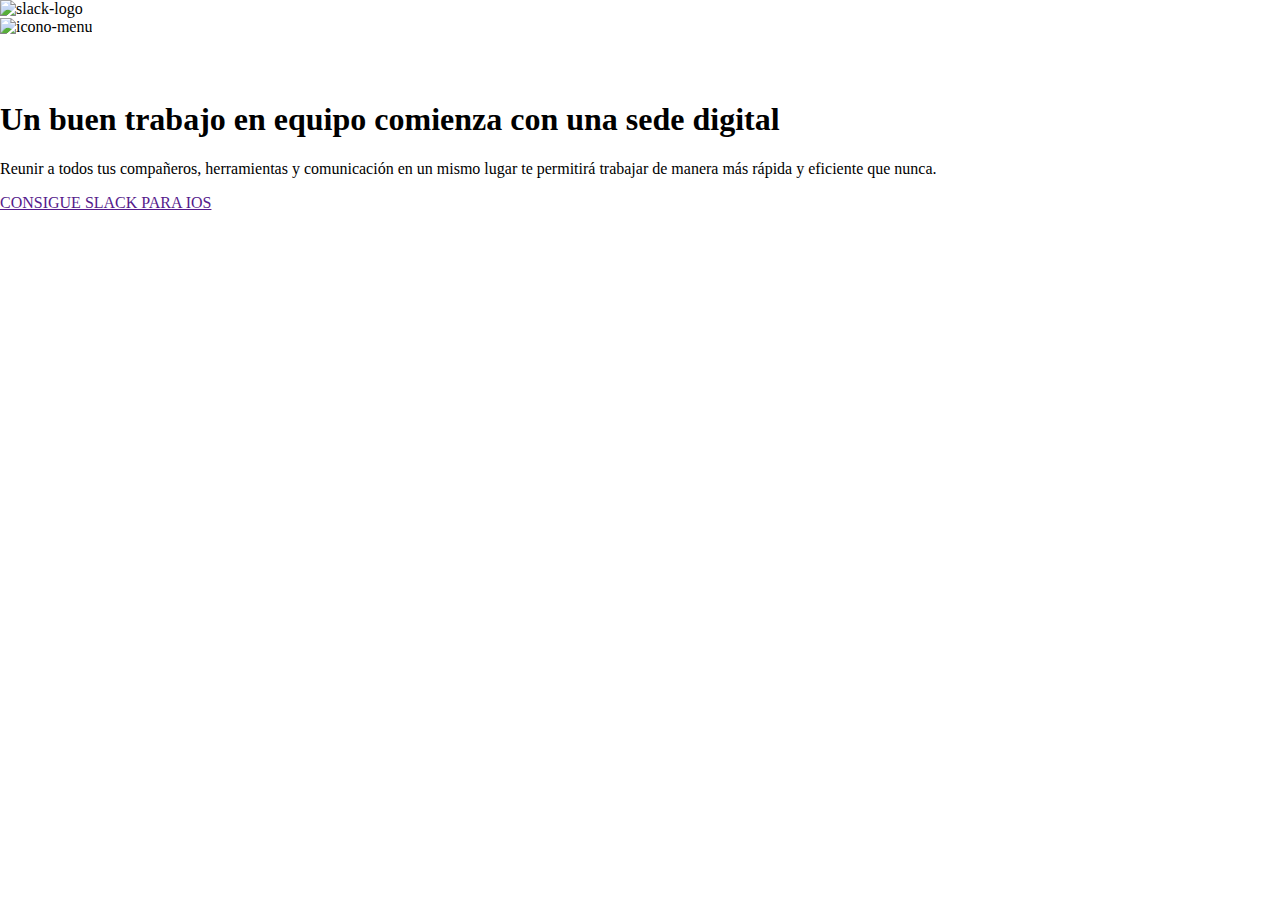
==== 07_slackpp-challenge/index.html @ 455988f1 "first commit" ====
<!DOCTYPE html>
<html lang="en">
<head>
  <meta charset="UTF-8">
  <meta http-equiv="X-UA-Compatible" content="IE=edge">
  <meta name="viewport" content="width=device-width, initial-scale=1.0">
  <title>Slack web</title>
  <link rel="stylesheet" href="normalize.css">
  <link rel="stylesheet" href="styles.css">
</head>
<body>
  <header class="header">
    <nav class="header__nav">
      <div class="nav__logo">
        <img src="#" alt="slack-logo" class="logo__svg">
      </div>
      <div class="nav__buttom">
        <img src="#" alt="icono-menu" class="buttom__svg">
      </div>
    </nav>
  </header>
  <main class="main">
  <div class="main__intro">
    <h1 class="intro__title">Un buen trabajo en equipo comienza con una sede digital</h1>
    <p class="intro__text">Reunir a todos tus compañeros, 
      herramientas y comunicación en un mismo lugar te permitirá 
      trabajar de manera más rápida y eficiente que nunca.</p>
    <a href="" class="intro__link">CONSIGUE SLACK PARA IOS</a>
  </div>
  </main>
</body>
</html>
---- 07_slackpp-challenge/styles.css ----
.header {
  width: 100%;
  height: 80px;
}/*# sourceMappingURL=styles.css.map */
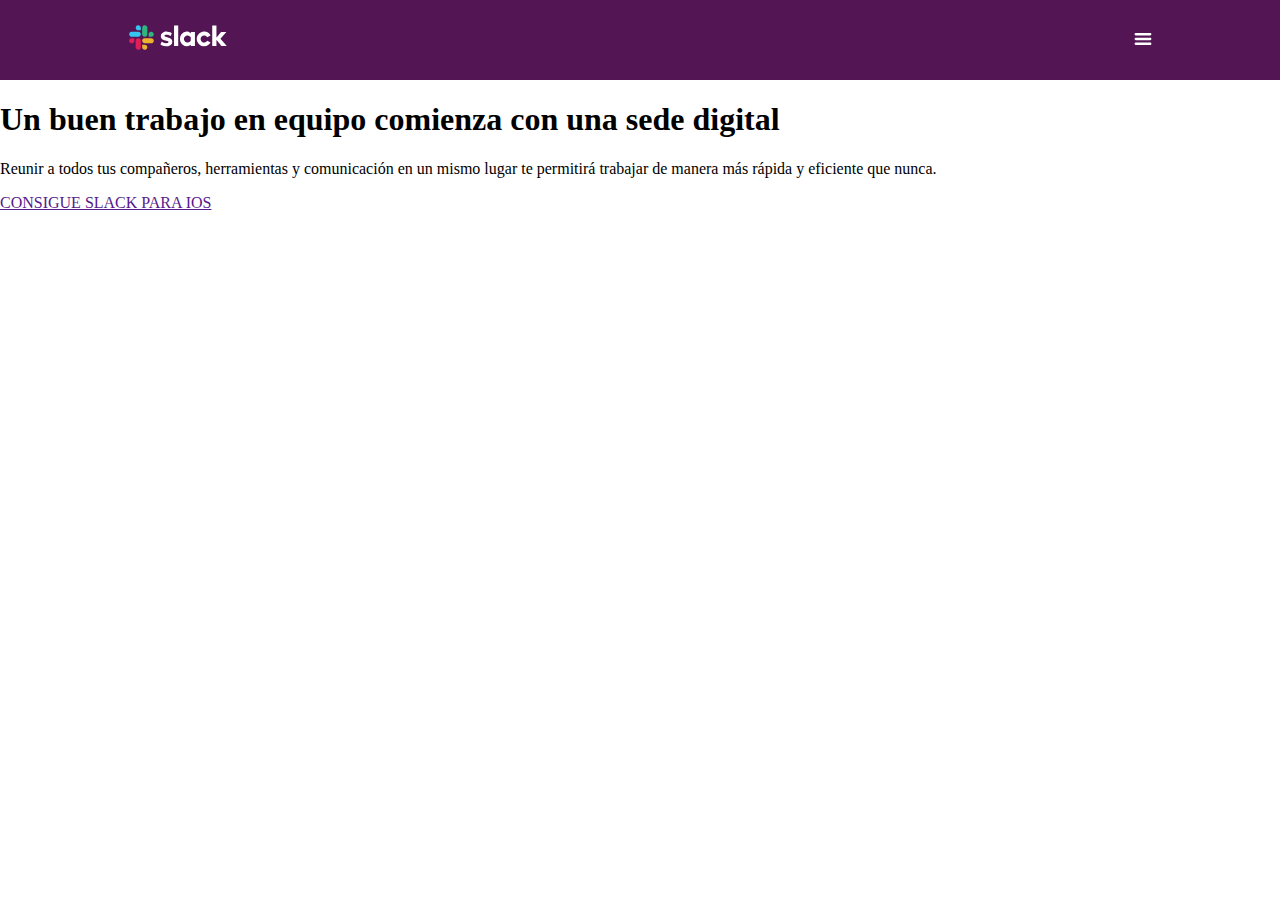
==== commit c725ed08: "feat: header nav bar is added" ====
--- a/07_slackpp-challenge/index.html
+++ b/07_slackpp-challenge/index.html
@@ -12,10 +12,10 @@
   <header class="header">
     <nav class="header__nav">
       <div class="nav__logo">
-        <img src="#" alt="slack-logo" class="logo__svg">
+        <img src="resources/slack-logo-01.svg" alt="slack-logo" class="logo__svg">
       </div>
       <div class="nav__buttom">
-        <img src="#" alt="icono-menu" class="buttom__svg">
+        <img src="resources/menu-icono-01.svg" alt="icono-menu" class="buttom__svg">
       </div>
     </nav>
   </header>
@@ -29,4 +29,5 @@
   </div>
   </main>
 </body>
-</html>+</html>
+
--- a/07_slackpp-challenge/styles.css
+++ b/07_slackpp-challenge/styles.css
@@ -1,4 +1,22 @@
 .header {
   width: 100%;
   height: 80px;
+  background-color: #541554;
+  display: flex;
+  justify-content: center;
+}
+.header .header__nav {
+  height: 100%;
+  width: 80%;
+  display: flex;
+  justify-content: space-between;
+  align-items: center;
+}
+.header .logo__svg {
+  width: 100px;
+  height: 25px;
+}
+.header .buttom__svg {
+  width: 18px;
+  height: 12px;
 }/*# sourceMappingURL=styles.css.map */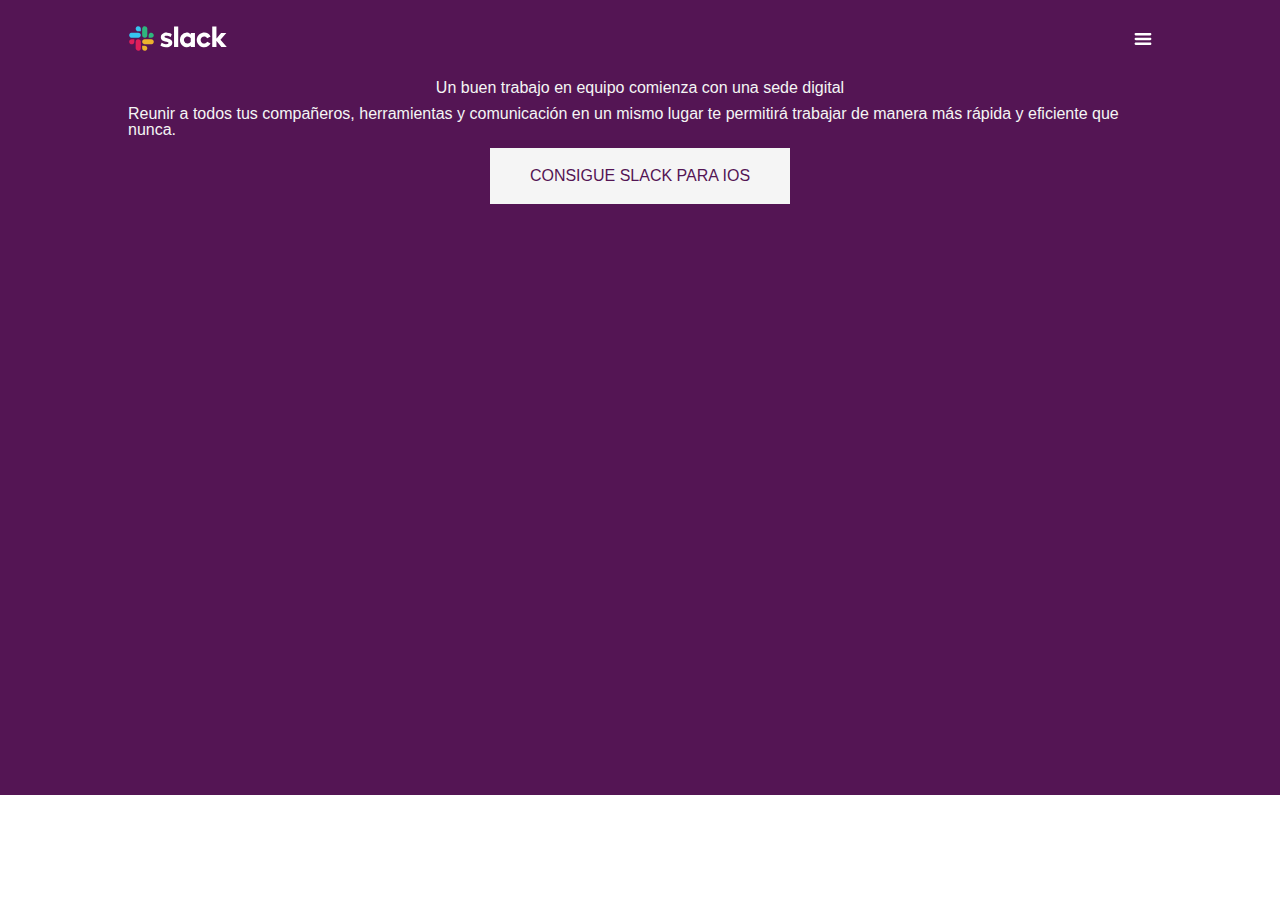
==== commit b2b9196b: "Feat: intro is added" ====
--- a/07_slackpp-challenge/index.html
+++ b/07_slackpp-challenge/index.html
@@ -20,13 +20,15 @@
     </nav>
   </header>
   <main class="main">
-  <div class="main__intro">
-    <h1 class="intro__title">Un buen trabajo en equipo comienza con una sede digital</h1>
-    <p class="intro__text">Reunir a todos tus compañeros, 
-      herramientas y comunicación en un mismo lugar te permitirá 
-      trabajar de manera más rápida y eficiente que nunca.</p>
-    <a href="" class="intro__link">CONSIGUE SLACK PARA IOS</a>
-  </div>
+  <article class="main__intro">
+    <div class="intro__container">
+      <h1 class="container__title">Un buen trabajo en equipo comienza con una sede digital</h1>
+      <p class="container__text">Reunir a todos tus compañeros, 
+        herramientas y comunicación en un mismo lugar te permitirá 
+        trabajar de manera más rápida y eficiente que nunca.</p>
+      <a href="" class="container__link">CONSIGUE SLACK PARA IOS</a>
+    </div>
+  </article>
   </main>
 </body>
 </html>
--- a/07_slackpp-challenge/styles.css
+++ b/07_slackpp-challenge/styles.css
@@ -19,4 +19,34 @@
 .header .buttom__svg {
   width: 18px;
   height: 12px;
+}
+
+.main {
+  width: 100%;
+  display: flex;
+  justify-content: center;
+  align-items: center;
+  font-family: Arial, Helvetica, sans-serif;
+}
+.main .main__intro {
+  width: 100%;
+  height: 715px;
+  background-color: #541554;
+  color: whitesmoke;
+  display: flex;
+  flex-direction: column;
+  align-items: center;
+}
+.main .main__intro .intro__container {
+  width: 80%;
+  display: flex;
+  flex-direction: column;
+  align-items: center;
+  gap: 10px;
+}
+.main .main__intro .intro__container .container__link {
+  text-decoration: none;
+  color: #541554;
+  background-color: whitesmoke;
+  padding: 20px 40px;
 }/*# sourceMappingURL=styles.css.map */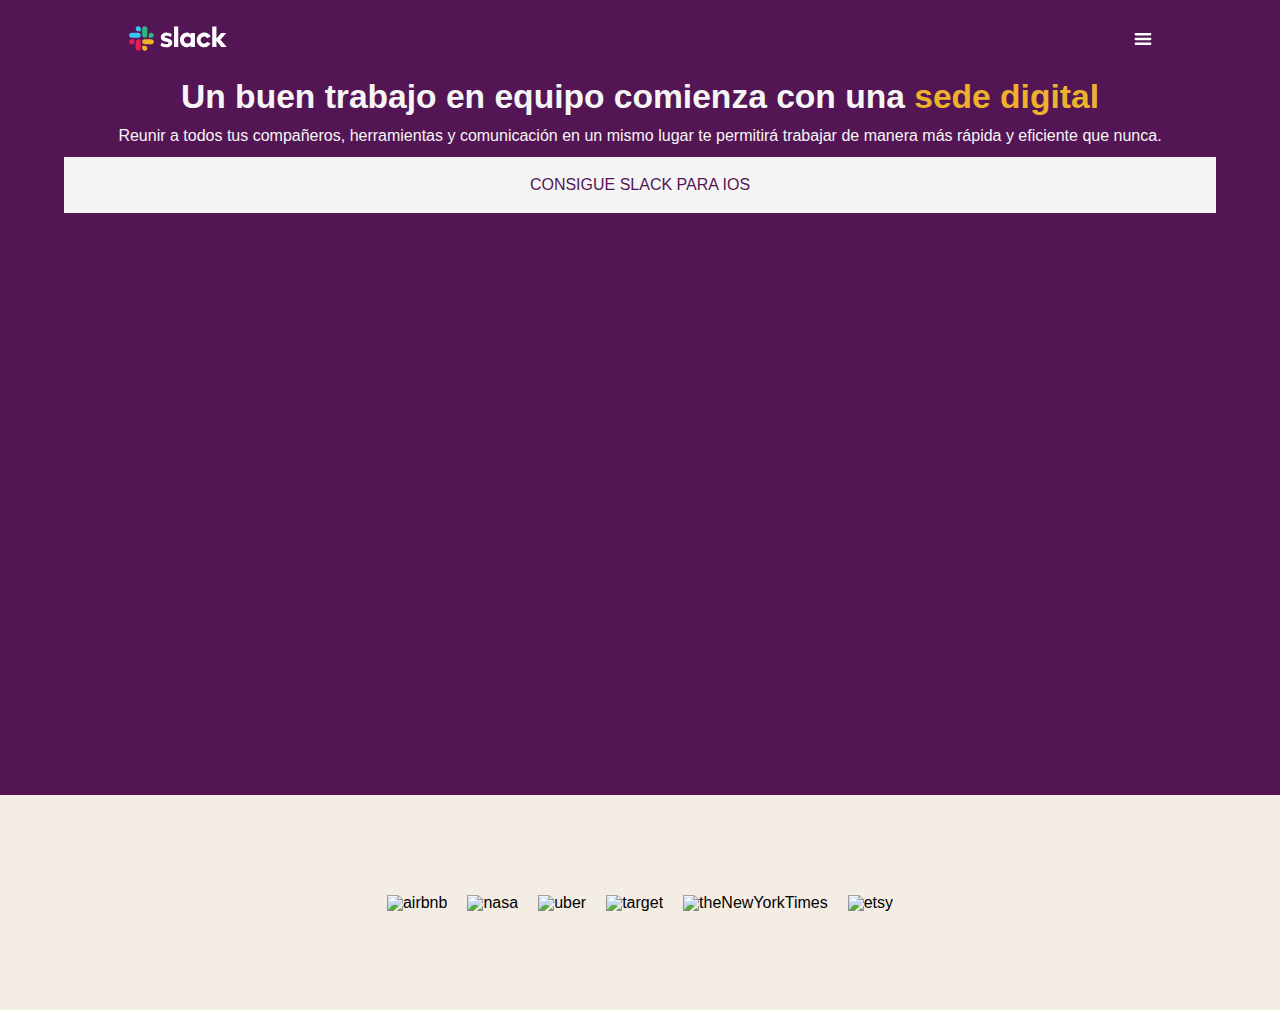
==== commit afd3c60b: "Feat: slack clients logos section is added" ====
--- a/07_slackpp-challenge/index.html
+++ b/07_slackpp-challenge/index.html
@@ -22,13 +22,35 @@
   <main class="main">
   <article class="main__intro">
     <div class="intro__container">
-      <h1 class="container__title">Un buen trabajo en equipo comienza con una sede digital</h1>
+      <h1 class="container__title">Un buen trabajo en equipo comienza con una <span>sede digital</span></h1>
       <p class="container__text">Reunir a todos tus compañeros, 
         herramientas y comunicación en un mismo lugar te permitirá 
         trabajar de manera más rápida y eficiente que nunca.</p>
-      <a href="" class="container__link">CONSIGUE SLACK PARA IOS</a>
+        <div class="container__link">
+          <a href="#"">CONSIGUE SLACK PARA IOS</a>
+        </div>
     </div>
   </article>
+  <section class="main__brands">
+    <div class="brands__logo">
+      <img src="https://a.slack-edge.com/e2fa17/marketing/img/logos/company/_color/airbnb-logo.png" alt="airbnb">
+    </div>
+    <div class="brands__logo">
+      <img src="https://a.slack-edge.com/5ae14bf/marketing/img/logos/company/_color/logo-nasa.png" alt="nasa">
+    </div>
+    <div class="brands__logo">
+      <img src="https://a.slack-edge.com/ce67d/marketing/img/logos/company/_color/uber.png" alt="uber">
+    </div>
+    <div class="brands__logo">
+      <img src="https://a.slack-edge.com/80588/marketing/img/logos/company/_color/target-logo.png" alt="target">
+    </div>
+    <div class="brands__logo">
+      <img src="https://a.slack-edge.com/044f5db/marketing/img/logos/company/_color/nyt.png" alt="theNewYorkTimes">
+    </div>
+    <div class="brands__logo">
+      <img src="https://a.slack-edge.com/1e38e34/marketing/img/logos/company/logo-etsy.png" alt="etsy">
+    </div>
+  </section>
   </main>
 </body>
 </html>
--- a/07_slackpp-challenge/styles.css
+++ b/07_slackpp-challenge/styles.css
@@ -24,9 +24,11 @@
 .main {
   width: 100%;
   display: flex;
+  flex-direction: column;
   justify-content: center;
   align-items: center;
   font-family: Arial, Helvetica, sans-serif;
+  background-color: #f4ede4;
 }
 .main .main__intro {
   width: 100%;
@@ -38,15 +40,43 @@
   align-items: center;
 }
 .main .main__intro .intro__container {
-  width: 80%;
+  width: 90%;
   display: flex;
   flex-direction: column;
   align-items: center;
   gap: 10px;
 }
+.main .main__intro .intro__container .container__title {
+  font-weight: bolder;
+  font-size: 2.1rem;
+  text-align: center;
+}
+.main .main__intro .intro__container .container__title span {
+  color: #ecb22e;
+}
+.main .main__intro .intro__container .container__text {
+  line-height: 1.444;
+}
 .main .main__intro .intro__container .container__link {
+  background-color: whitesmoke;
+  width: 100%;
+  padding: 20px 0px;
+  display: flex;
+  justify-content: center;
+  align-items: center;
+}
+.main .main__intro .intro__container .container__link a {
   text-decoration: none;
   color: #541554;
-  background-color: whitesmoke;
-  padding: 20px 40px;
+}
+.main .main__brands {
+  width: 90%;
+  height: 215px;
+  display: flex;
+  align-items: center;
+  justify-content: center;
+  flex-wrap: wrap;
+}
+.main .main__brands .brands__logo {
+  margin: 10px;
 }/*# sourceMappingURL=styles.css.map */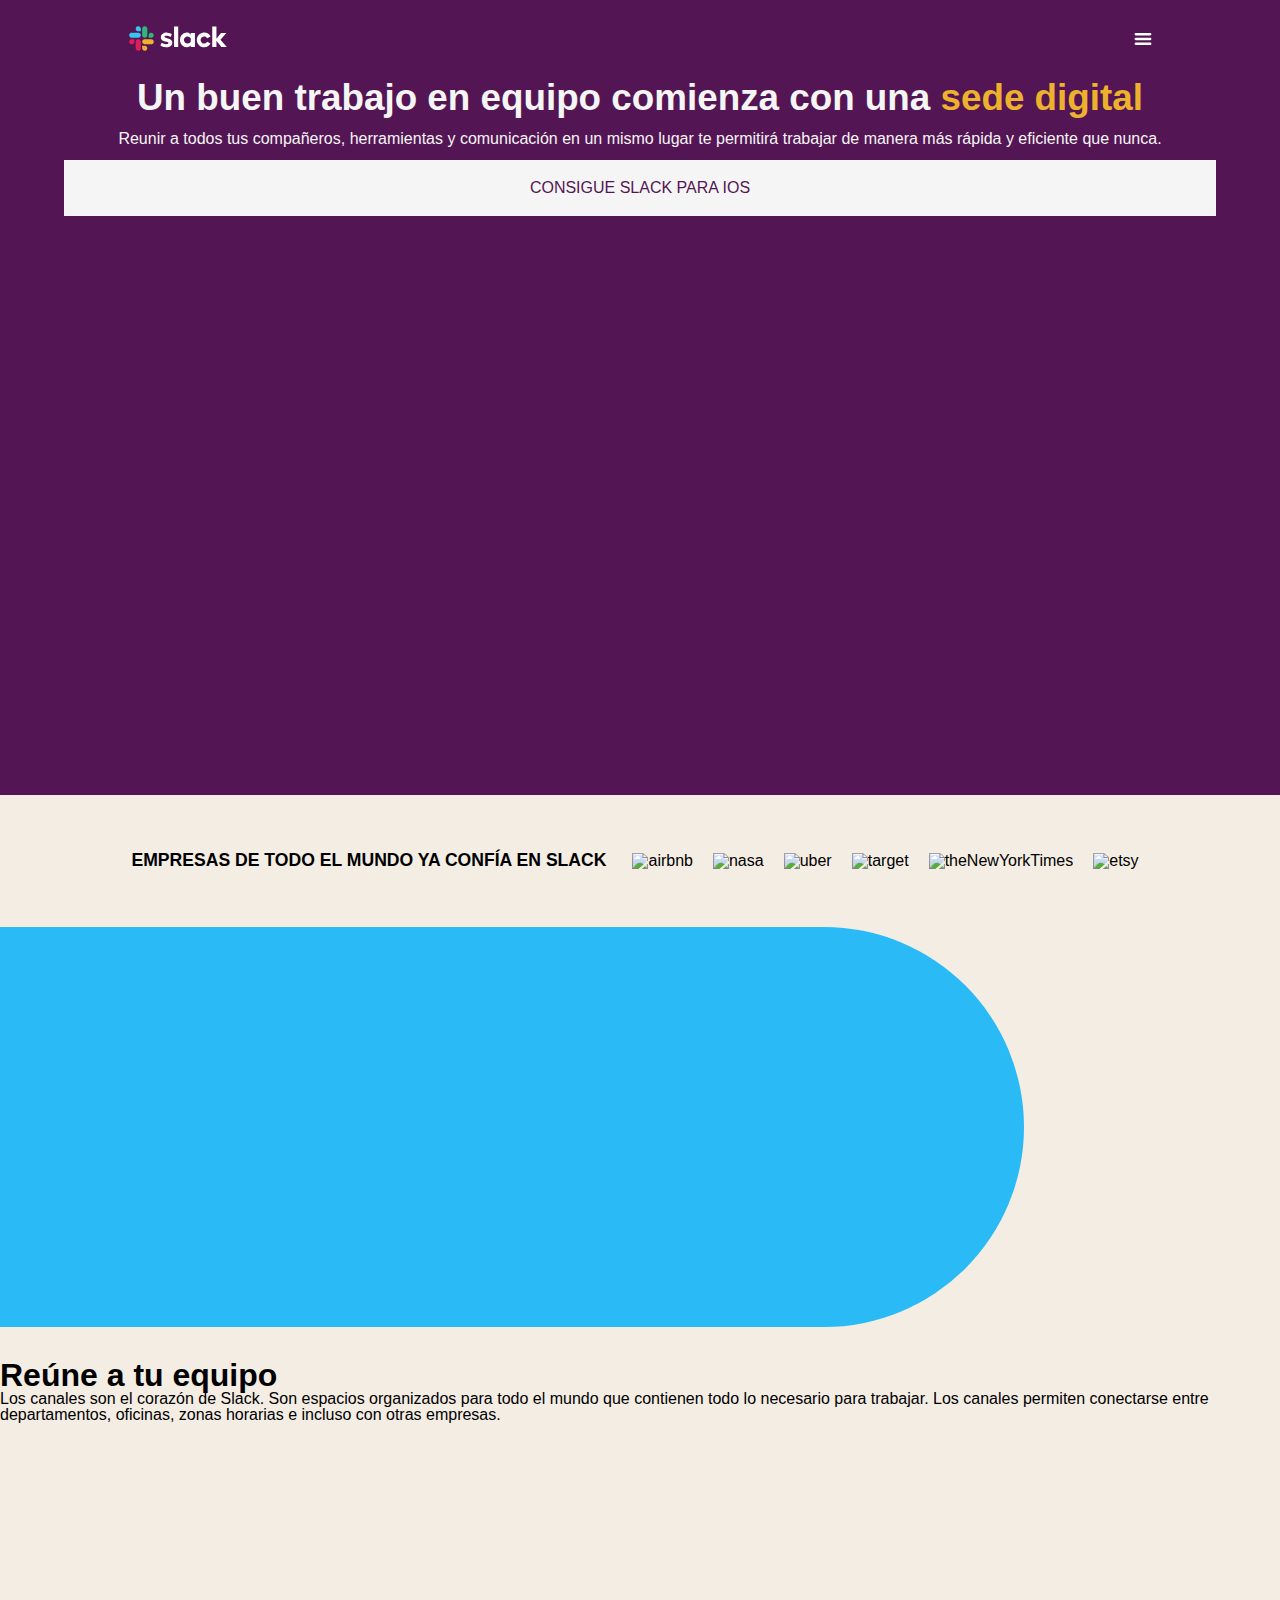
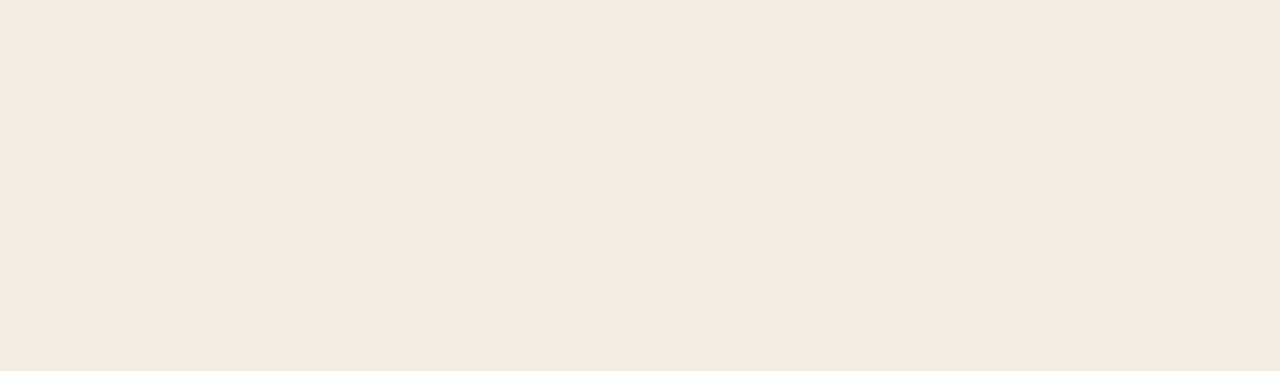
==== commit c5262021: "Feat: slack utilities section is added" ====
--- a/07_slackpp-challenge/index.html
+++ b/07_slackpp-challenge/index.html
@@ -32,25 +32,38 @@
     </div>
   </article>
   <section class="main__brands">
-    <div class="brands__logo">
-      <img src="https://a.slack-edge.com/e2fa17/marketing/img/logos/company/_color/airbnb-logo.png" alt="airbnb">
-    </div>
-    <div class="brands__logo">
-      <img src="https://a.slack-edge.com/5ae14bf/marketing/img/logos/company/_color/logo-nasa.png" alt="nasa">
-    </div>
-    <div class="brands__logo">
-      <img src="https://a.slack-edge.com/ce67d/marketing/img/logos/company/_color/uber.png" alt="uber">
-    </div>
-    <div class="brands__logo">
-      <img src="https://a.slack-edge.com/80588/marketing/img/logos/company/_color/target-logo.png" alt="target">
-    </div>
-    <div class="brands__logo">
-      <img src="https://a.slack-edge.com/044f5db/marketing/img/logos/company/_color/nyt.png" alt="theNewYorkTimes">
-    </div>
-    <div class="brands__logo">
-      <img src="https://a.slack-edge.com/1e38e34/marketing/img/logos/company/logo-etsy.png" alt="etsy">
+    <p class="brands__title">EMPRESAS DE TODO EL MUNDO YA CONFÍA EN SLACK</p>
+    <div class="brands__grid">
+      <div class="grid__logo">
+        <img src="https://a.slack-edge.com/e2fa17/marketing/img/logos/company/_color/airbnb-logo.png" alt="airbnb">
+      </div>
+      <div class="grid__logo">
+        <img src="https://a.slack-edge.com/5ae14bf/marketing/img/logos/company/_color/logo-nasa.png" alt="nasa">
+      </div>
+      <div class="grid__logo">
+        <img src="https://a.slack-edge.com/ce67d/marketing/img/logos/company/_color/uber.png" alt="uber">
+      </div>
+      <div class="grid__logo">
+        <img src="https://a.slack-edge.com/80588/marketing/img/logos/company/_color/target-logo.png" alt="target">
+      </div>
+      <div class="grid__logo">
+        <img src="https://a.slack-edge.com/044f5db/marketing/img/logos/company/_color/nyt.png" alt="theNewYorkTimes">
+      </div>
+      <div class="grid__logo">
+        <img src="https://a.slack-edge.com/1e38e34/marketing/img/logos/company/logo-etsy.png" alt="etsy">
+      </div>
     </div>
   </section>
+  <section class="main__your-team">
+    <div class="your-team__graphic"></div>
+    <div class="your-team__text">
+      <h2>Reúne a tu equipo</h2>
+      <p>Los canales son el corazón de Slack.
+         Son espacios organizados para todo el mundo que contienen todo lo necesario para trabajar. 
+         Los canales permiten conectarse entre departamentos, oficinas, zonas horarias e incluso con otras empresas.</p>
+    </div>
+  </section>
+  <section class="main__prueba"></section>
   </main>
 </body>
 </html>
--- a/07_slackpp-challenge/styles.css
+++ b/07_slackpp-challenge/styles.css
@@ -1,3 +1,8 @@
+h2 {
+  font-size: 2rem;
+  font-weight: bold;
+}
+
 .header {
   width: 100%;
   height: 80px;
@@ -29,6 +34,7 @@
   align-items: center;
   font-family: Arial, Helvetica, sans-serif;
   background-color: #f4ede4;
+  gap: 48px;
 }
 .main .main__intro {
   width: 100%;
@@ -48,7 +54,7 @@
 }
 .main .main__intro .intro__container .container__title {
   font-weight: bolder;
-  font-size: 2.1rem;
+  font-size: 2.3rem;
   text-align: center;
 }
 .main .main__intro .intro__container .container__title span {
@@ -71,12 +77,42 @@
 }
 .main .main__brands {
   width: 90%;
-  height: 215px;
   display: flex;
   align-items: center;
   justify-content: center;
   flex-wrap: wrap;
+  gap: 16px;
 }
-.main .main__brands .brands__logo {
+.main .main__brands .brands__grid {
+  display: flex;
+  flex-wrap: wrap;
+  justify-content: center;
+}
+.main .main__brands .brands__title {
+  text-align: center;
+  font-weight: bold;
+  font-size: 1.1em;
+}
+.main .main__brands .grid__logo {
   margin: 10px;
+}
+.main .main__your-team {
+  width: 100%;
+  display: flex;
+  flex-direction: column;
+  /* align-items: flex-start; */
+  gap: 32px;
+}
+.main .main__your-team .your-team__graphic {
+  width: 80%;
+  height: 400px;
+  background-color: #2abaf5;
+  border-radius: 0px 200px 200px 0px;
+}
+.main .main__your-team .your-team__text {
+  display: flex;
+  flex-direction: column;
+}
+.main .main__prueba {
+  height: 500px;
 }/*# sourceMappingURL=styles.css.map */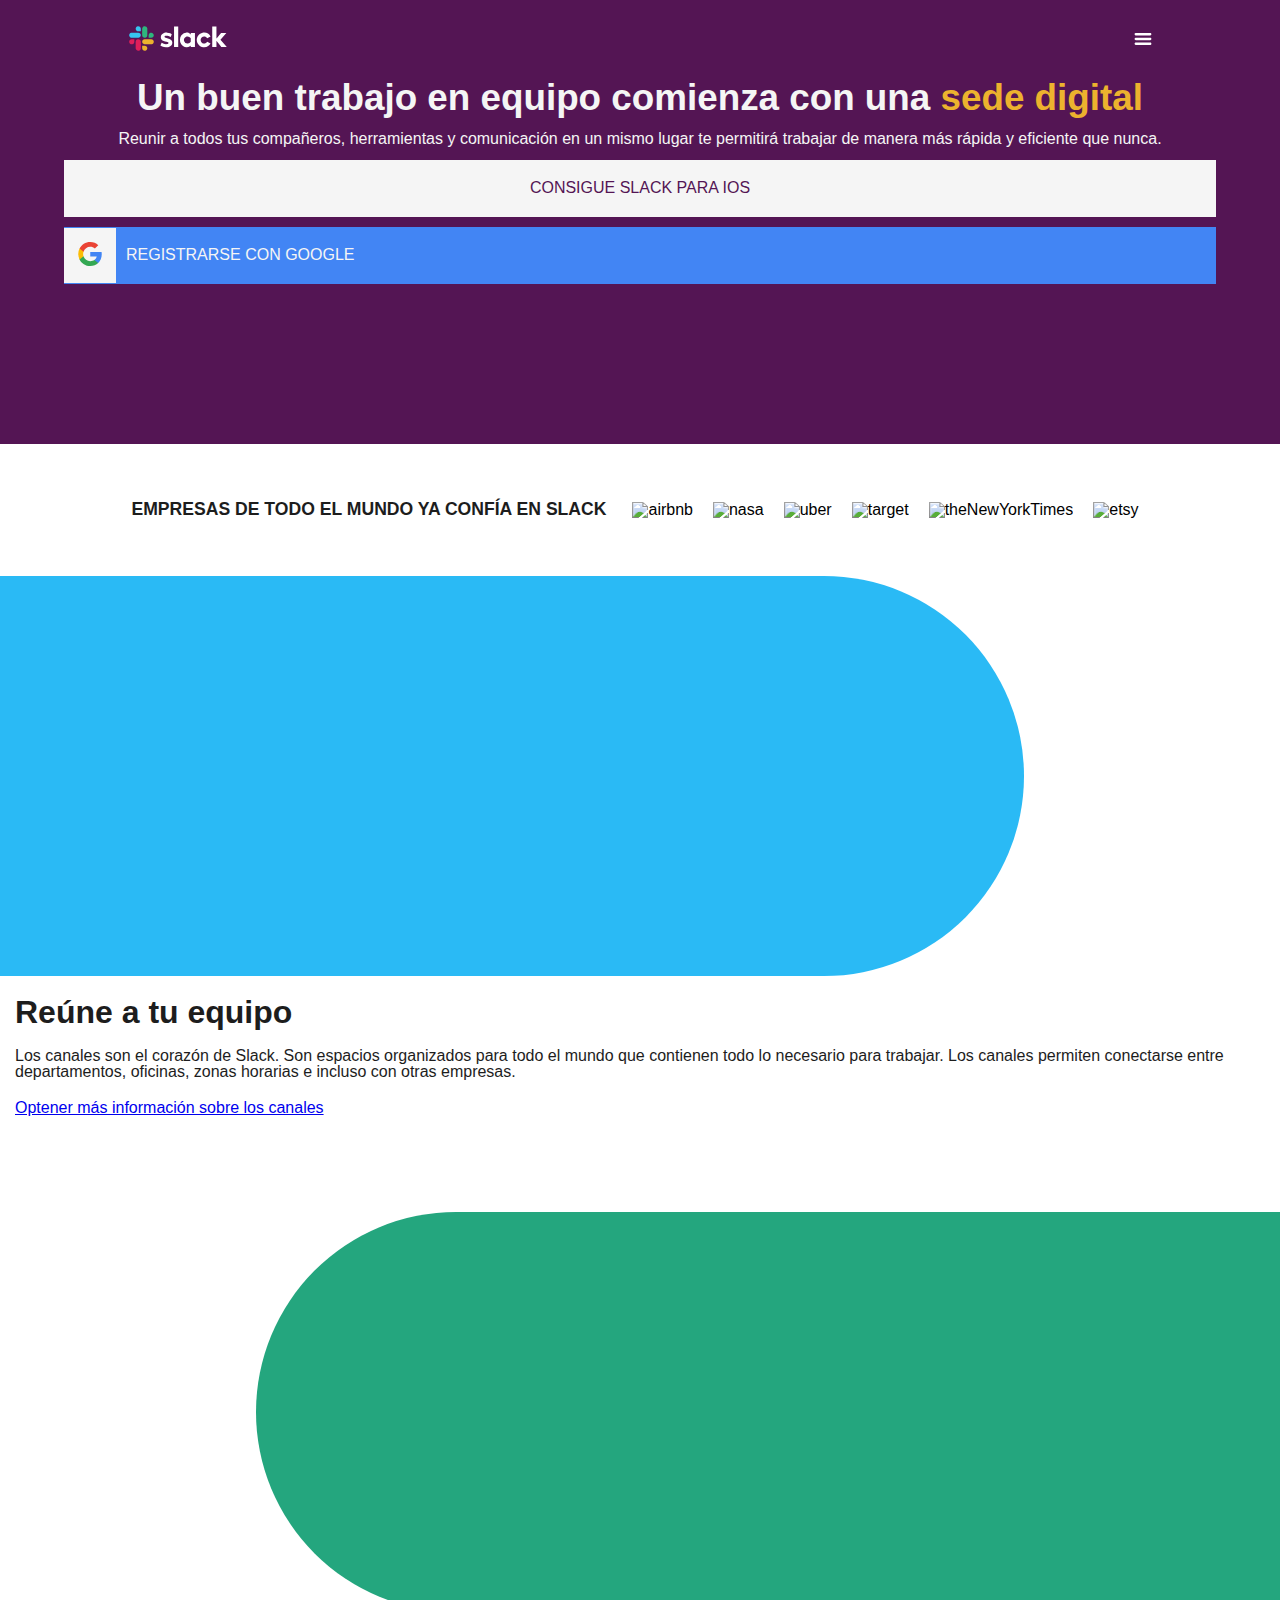
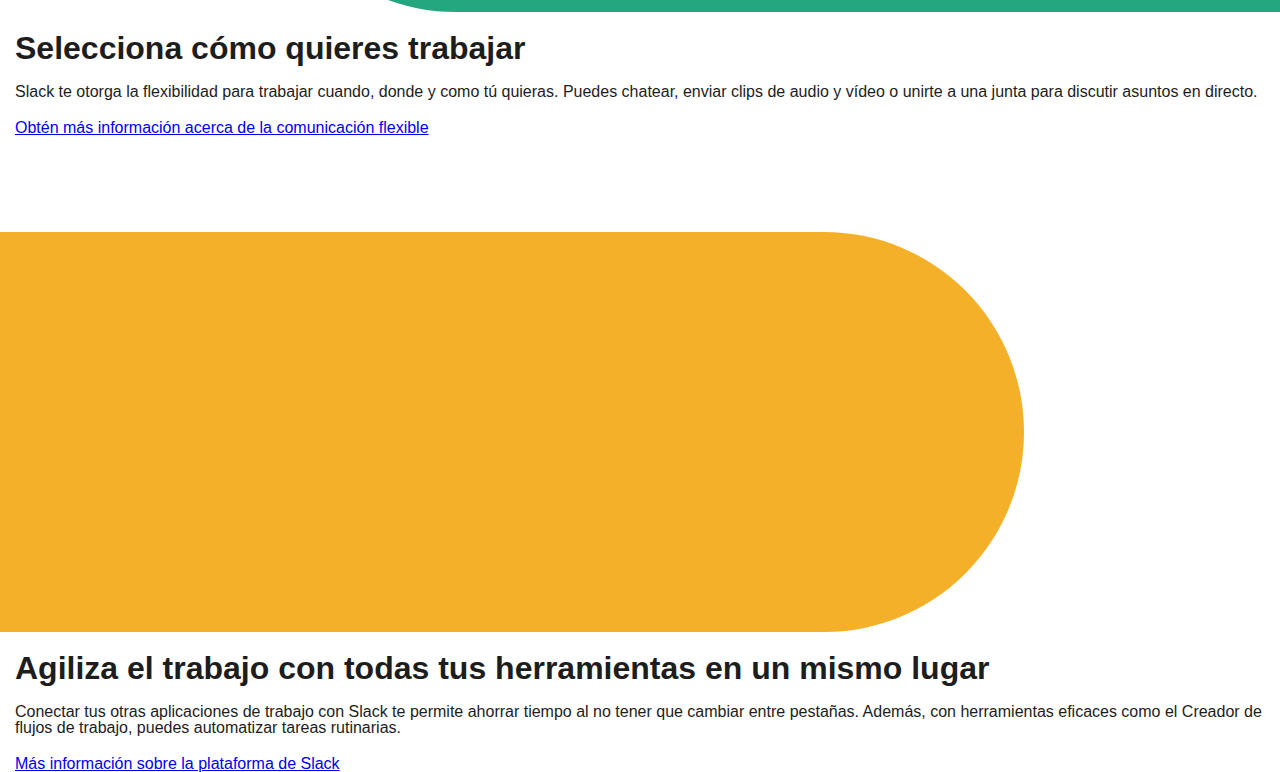
==== commit 13c71192: "Feat: improvements on utilities section" ====
--- a/07_slackpp-challenge/index.html
+++ b/07_slackpp-challenge/index.html
@@ -1,13 +1,16 @@
 <!DOCTYPE html>
 <html lang="en">
+
 <head>
   <meta charset="UTF-8">
   <meta http-equiv="X-UA-Compatible" content="IE=edge">
   <meta name="viewport" content="width=device-width, initial-scale=1.0">
   <title>Slack web</title>
   <link rel="stylesheet" href="normalize.css">
-  <link rel="stylesheet" href="styles.css">
+  <link rel="stylesheet" href="./styles.css">
+  <script type="text/jascript" href="index.js"></script>
 </head>
+
 <body>
   <header class="header">
     <nav class="header__nav">
@@ -20,51 +23,91 @@
     </nav>
   </header>
   <main class="main">
-  <article class="main__intro">
-    <div class="intro__container">
-      <h1 class="container__title">Un buen trabajo en equipo comienza con una <span>sede digital</span></h1>
-      <p class="container__text">Reunir a todos tus compañeros, 
-        herramientas y comunicación en un mismo lugar te permitirá 
-        trabajar de manera más rápida y eficiente que nunca.</p>
-        <div class="container__link">
-          <a href="#"">CONSIGUE SLACK PARA IOS</a>
+    <article class="main__intro">
+      <div class="intro__container">
+        <h1 class="container__title">Un buen trabajo en equipo comienza con una <span>sede digital</span></h1>
+        <p class="container__text">Reunir a todos tus compañeros,
+          herramientas y comunicación en un mismo lugar te permitirá
+          trabajar de manera más rápida y eficiente que nunca.</p>
+        <div class="container__link container__link--white">
+          <a href="#">CONSIGUE SLACK PARA IOS</a>
         </div>
-    </div>
-  </article>
-  <section class="main__brands">
-    <p class="brands__title">EMPRESAS DE TODO EL MUNDO YA CONFÍA EN SLACK</p>
-    <div class="brands__grid">
-      <div class="grid__logo">
-        <img src="https://a.slack-edge.com/e2fa17/marketing/img/logos/company/_color/airbnb-logo.png" alt="airbnb">
+        <div class="container__link container__link--blue">
+          <div class="link__google">
+            <img src="resources/Google__G__Logo.svg" alt="google">
+          </div>
+          <a href="#">REGISTRARSE CON GOOGLE</a>
+        </div>
+        <div class="container__video">
+          <video autoplay loop muted>
+            <source
+              src="https://a.slack-edge.com/445abcc/marketing/img/homepage/e2e-prospects/animations/mp4/hero-product-ui.es-ES.mp4"
+              type="video/mp4" />
+          </video>
+        </div>
       </div>
-      <div class="grid__logo">
-        <img src="https://a.slack-edge.com/5ae14bf/marketing/img/logos/company/_color/logo-nasa.png" alt="nasa">
+    </article>
+    <section class="main__brands">
+      <p class="brands__title">EMPRESAS DE TODO EL MUNDO YA CONFÍA EN SLACK</p>
+      <div class="brands__grid">
+        <div class="grid__logo">
+          <img src="https://a.slack-edge.com/e2fa17/marketing/img/logos/company/_color/airbnb-logo.png" alt="airbnb">
+        </div>
+        <div class="grid__logo">
+          <img src="https://a.slack-edge.com/5ae14bf/marketing/img/logos/company/_color/logo-nasa.png" alt="nasa">
+        </div>
+        <div class="grid__logo">
+          <img src="https://a.slack-edge.com/ce67d/marketing/img/logos/company/_color/uber.png" alt="uber">
+        </div>
+        <div class="grid__logo">
+          <img src="https://a.slack-edge.com/80588/marketing/img/logos/company/_color/target-logo.png" alt="target">
+        </div>
+        <div class="grid__logo">
+          <img src="https://a.slack-edge.com/044f5db/marketing/img/logos/company/_color/nyt.png" alt="theNewYorkTimes">
+        </div>
+        <div class="grid__logo">
+          <img src="https://a.slack-edge.com/1e38e34/marketing/img/logos/company/logo-etsy.png" alt="etsy">
+        </div>
       </div>
-      <div class="grid__logo">
-        <img src="https://a.slack-edge.com/ce67d/marketing/img/logos/company/_color/uber.png" alt="uber">
+    </section>
+    <section class="main__functions">
+      <div class="functions__item">
+        <div class="item__graphic-container item__graphic-container--izq">
+          <div class="graphic-container__color graphic-container__color--blue"></div>
+        </div>
+        <div class="item__text">
+          <h2>Reúne a tu equipo</h2>
+          <p>Los canales son el corazón de Slack.
+            Son espacios organizados para todo el mundo que contienen todo lo necesario para trabajar.
+            Los canales permiten conectarse entre departamentos, oficinas, zonas horarias e incluso con otras empresas.
+          </p>
+          <a href="#">Optener más información sobre los canales</a>
+        </div>
       </div>
-      <div class="grid__logo">
-        <img src="https://a.slack-edge.com/80588/marketing/img/logos/company/_color/target-logo.png" alt="target">
+      <div class="functions__item">
+        <div class="item__graphic-container item__graphic-container--dcha">
+          <div class="graphic-container__color graphic-container__color--green"></div>
+        </div>
+        <div class="item__text">
+          <h2>Selecciona cómo quieres trabajar</h2>
+          <p>Slack te otorga la flexibilidad para trabajar cuando, donde y como tú quieras. Puedes chatear, enviar clips de audio y vídeo o unirte a una junta para discutir asuntos en directo.
+          </p>
+          <a href="#">Obtén más información acerca de la comunicación flexible</a>
+        </div>
       </div>
-      <div class="grid__logo">
-        <img src="https://a.slack-edge.com/044f5db/marketing/img/logos/company/_color/nyt.png" alt="theNewYorkTimes">
+      <div class="functions__item">
+        <div class="item__graphic-container item__graphic-container--izq">
+          <div class="graphic-container__color graphic-container__color--yellow"></div>
+        </div>
+        <div class="item__text">
+          <h2>Agiliza el trabajo con todas tus herramientas en un mismo lugar</h2>
+          <p>Conectar tus otras aplicaciones de trabajo con Slack te permite ahorrar tiempo al no tener que cambiar entre pestañas. Además, con herramientas eficaces como el Creador de flujos de trabajo, puedes automatizar tareas rutinarias.
+          </p>
+          <a href="#">Más información sobre la plataforma de Slack</a>
+        </div>
       </div>
-      <div class="grid__logo">
-        <img src="https://a.slack-edge.com/1e38e34/marketing/img/logos/company/logo-etsy.png" alt="etsy">
-      </div>
-    </div>
-  </section>
-  <section class="main__your-team">
-    <div class="your-team__graphic"></div>
-    <div class="your-team__text">
-      <h2>Reúne a tu equipo</h2>
-      <p>Los canales son el corazón de Slack.
-         Son espacios organizados para todo el mundo que contienen todo lo necesario para trabajar. 
-         Los canales permiten conectarse entre departamentos, oficinas, zonas horarias e incluso con otras empresas.</p>
-    </div>
-  </section>
-  <section class="main__prueba"></section>
+    </section>
   </main>
 </body>
-</html>
 
+</html>--- a/07_slackpp-challenge/styles.css
+++ b/07_slackpp-challenge/styles.css
@@ -1,3 +1,7 @@
+h1, h2, p {
+  color: rgb(29, 29, 29);
+}
+
 h2 {
   font-size: 2rem;
   font-weight: bold;
@@ -33,17 +37,19 @@
   justify-content: center;
   align-items: center;
   font-family: Arial, Helvetica, sans-serif;
-  background-color: #f4ede4;
   gap: 48px;
 }
 .main .main__intro {
   width: 100%;
-  height: 715px;
+  /* height: 715px; */
   background-color: #541554;
   color: whitesmoke;
   display: flex;
   flex-direction: column;
   align-items: center;
+}
+.main .main__intro h1, .main .main__intro h2, .main .main__intro p {
+  color: whitesmoke;
 }
 .main .main__intro .intro__container {
   width: 90%;
@@ -62,18 +68,50 @@
 }
 .main .main__intro .intro__container .container__text {
   line-height: 1.444;
+  text-align: center;
 }
 .main .main__intro .intro__container .container__link {
-  background-color: whitesmoke;
   width: 100%;
-  padding: 20px 0px;
+  /* padding: 20px 0px; */
+  height: 57px;
   display: flex;
   justify-content: center;
   align-items: center;
 }
 .main .main__intro .intro__container .container__link a {
   text-decoration: none;
+}
+.main .main__intro .intro__container .container__link--blue {
+  background-color: #4285f4;
+  justify-content: flex-start;
+  gap: 10px;
+}
+.main .main__intro .intro__container .container__link--blue a {
+  color: whitesmoke;
+}
+.main .main__intro .intro__container .container__link--white {
+  background-color: whitesmoke;
+}
+.main .main__intro .intro__container .container__link--white a {
   color: #541554;
+}
+.main .main__intro .intro__container .link__google {
+  background-color: whitesmoke;
+  padding: 14px;
+}
+.main .main__intro .intro__container .container__video {
+  max-width: 700px;
+  max-height: 400px;
+  height: auto;
+  display: flex;
+  justify-content: center;
+  align-items: center;
+}
+.main .main__intro .intro__container .container__video video {
+  max-width: 700px;
+  max-height: 400px;
+  -o-object-fit: contain;
+     object-fit: contain;
 }
 .main .main__brands {
   width: 90%;
@@ -96,23 +134,47 @@
 .main .main__brands .grid__logo {
   margin: 10px;
 }
-.main .main__your-team {
+.main .main__functions {
   width: 100%;
   display: flex;
   flex-direction: column;
-  /* align-items: flex-start; */
-  gap: 32px;
+  gap: 96px;
 }
-.main .main__your-team .your-team__graphic {
+.main .main__functions .functions__item {
+  display: flex;
+  flex-direction: column;
+  justify-content: center;
+  gap: 20px;
+}
+.main .main__functions .functions__item .graphic-container__color {
   width: 80%;
   height: 400px;
+}
+.main .main__functions .functions__item .item__graphic-container {
+  display: flex;
+  width: 100%;
+}
+.main .main__functions .functions__item .item__graphic-container--izq {
+  justify-content: flex-start;
+}
+.main .main__functions .functions__item .item__graphic-container--dcha {
+  justify-content: flex-end;
+}
+.main .main__functions .functions__item .graphic-container__color--blue {
   background-color: #2abaf5;
   border-radius: 0px 200px 200px 0px;
 }
-.main .main__your-team .your-team__text {
+.main .main__functions .functions__item .graphic-container__color--green {
+  background-color: #24a67e;
+  border-radius: 200px 0px 0px 200px;
+}
+.main .main__functions .functions__item .graphic-container__color--yellow {
+  background-color: #f4b028;
+  border-radius: 0px 200px 200px 0px;
+}
+.main .main__functions .functions__item .item__text {
   display: flex;
   flex-direction: column;
-}
-.main .main__prueba {
-  height: 500px;
+  gap: 20px;
+  padding: 0px 15px;
 }/*# sourceMappingURL=styles.css.map */